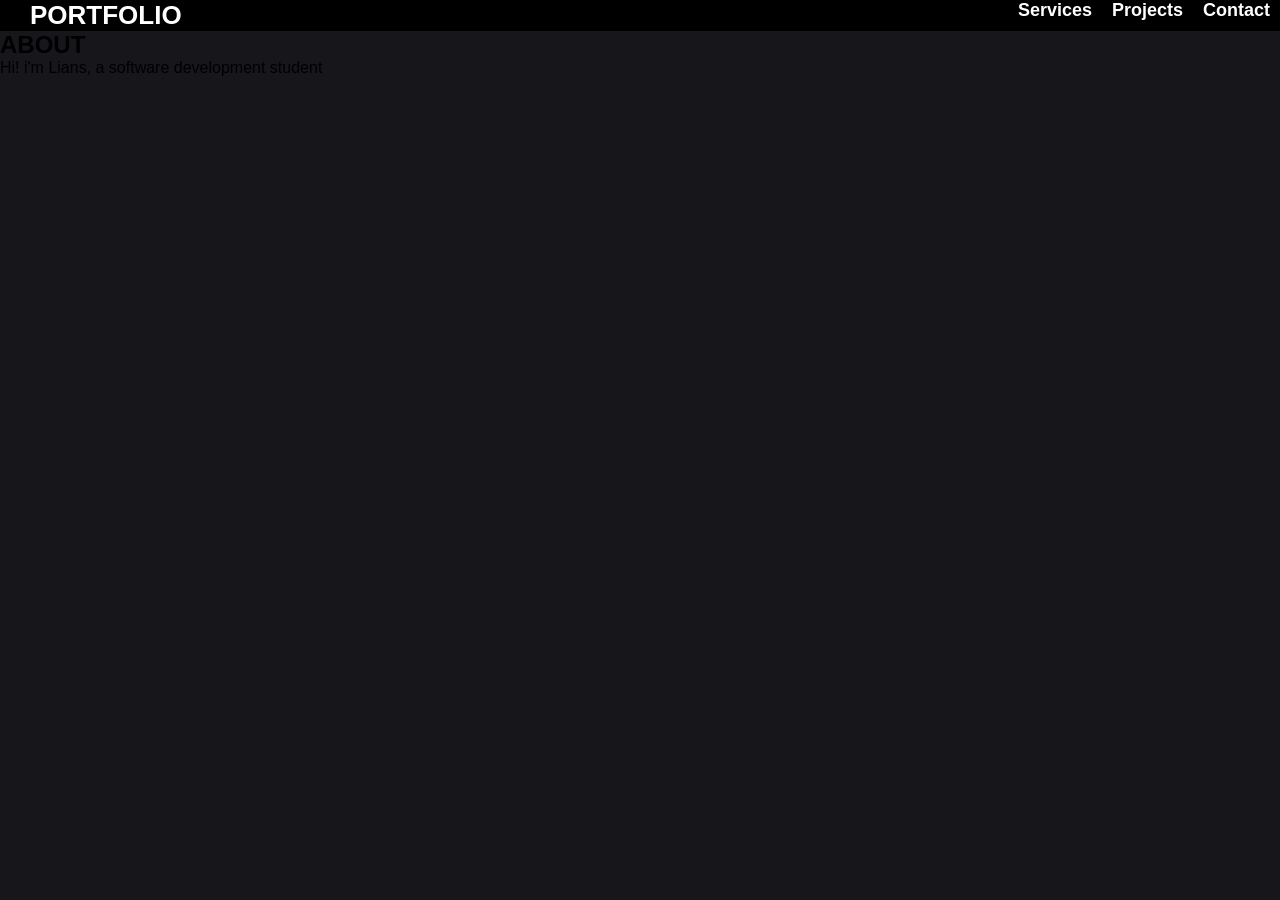
==== index.html @ 79da3775 "cambios" ====
<!DOCTYPE html>
<html lang="en">
<head>
    <meta charset="UTF-8">
    <meta name="viewport" content="width=head, initial-scale=1.0">
    <title>Lians's Portfolio</title>
    <link rel="stylesheet" href="stylesheet.css">
</head>
<body>
    <header>
        <div class = "header-container">
            <div class = "lefside">
              <h1>PORTFOLIO</h1>
            </div>
            <div class ="righside">
                <nav class="clickers">
                   <ul>
                      <li><a class = "services padding-standar bording ">Services</a></li>
                      <li><a class = "proyects padding-standar bording">Projects</a></li>
                      <li><a class = "contact padding-standar bording">Contact</a></li>
                   </ul>
                </nav>
            </div>
        </div>
    </header>
    <main>
    <section class="letter">
        <div class="s       n-letter-container">
            <div class ="container">
                    <h1 class = "introduction"> ABOUT</h1>
                <article>
                    <p>
                        Hi! i'm Lians, a software development student
                    </p>
                </article>
            </div>


    <section class = "projects"></section>
            
        </div>
    </section>
    </main>
    <footer>
        
    </footer>

</body>
</html>
---- stylesheet.css ----
*{
    margin: 0;
    padding: 0;
}

ul {
    list-style-type:none;
    display: flex;
}

body{
    background-color: rgb(23, 23, 27);
    margin: 0;
    font-family: Helvetica,Tahoma, sans-serif; 
    color:white;
}
header{
    padding-bottom:0;
}

.header-container{
    display: flex;
    justify-content: space-between;
    align-content: center;
    background-color: rgb(0, 0, 0);
    color:rgb(255, 255, 255);
}
.clickers{
    display:flex;
    justify-content: center;
    align-self: center;
    font-weight: 600;
    font-size: 18px;
}

.bording{
    background-color: rgba(88, 86, 86, 0);
    border-radius:20px;
    transition: background-color 0.3s ease;

}
.bording:hover{
    background-color: rgb(97, 97, 97);
    
}

.padding-standar{
    padding: 10px;
  }

.section-letter-container{
    background-color: rgb(255, 255, 255);
    text-align: center;
    padding:100px 40px 400px;
    text-align: 30px;
}

.letter{
    color:black;
}
.lefside{
    background-color: rgb(0, 0, 0);
    font-size: small;
    padding-left: 30px;
}

.introduction {
    margin-top: 0;
}

.btn {
  padding: 1rem;
  border: 4px solid #ff0000;
  border-radius: 1rem;
  


}
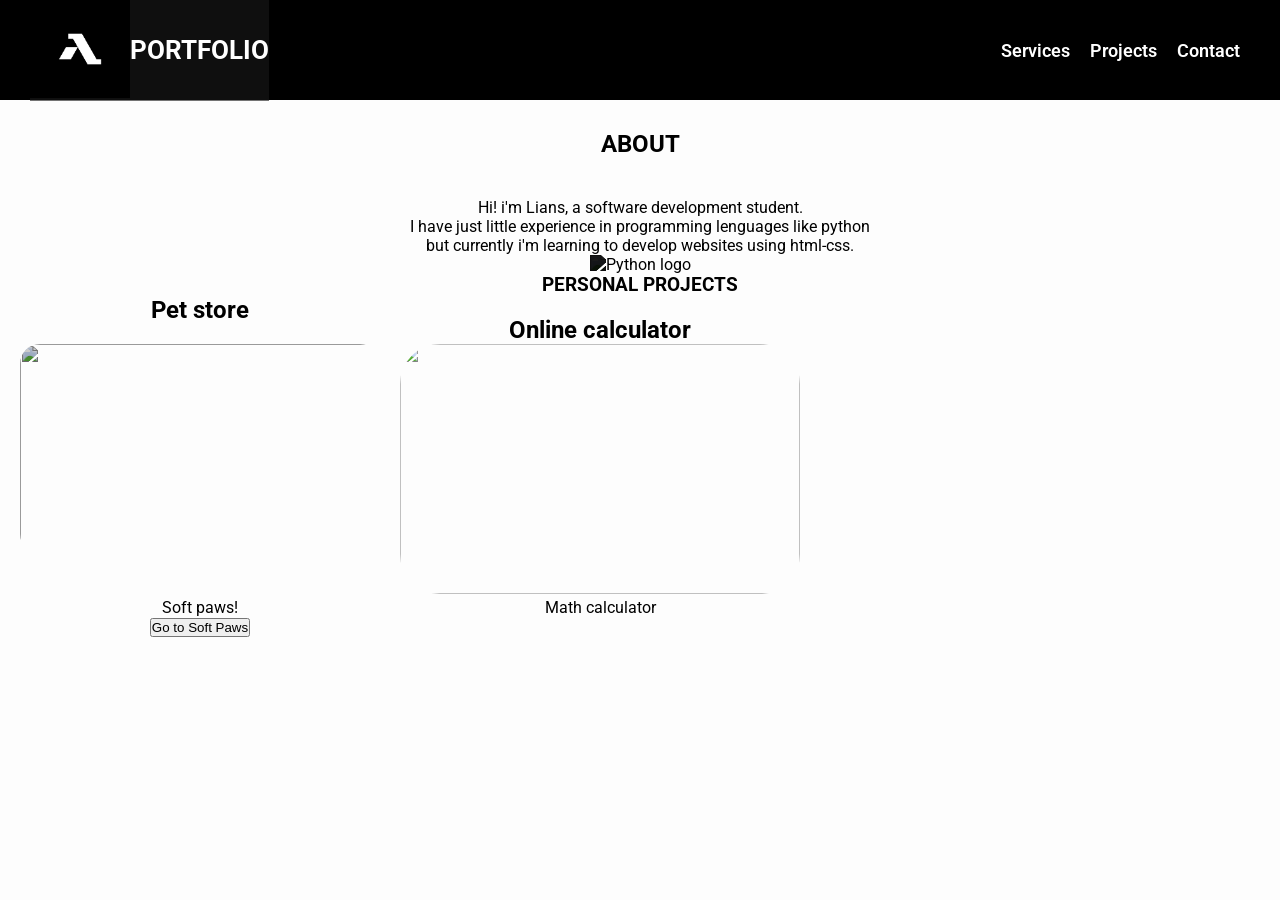
==== commit 338c7498: "cambios" ====
--- a/index.html
+++ b/index.html
@@ -5,14 +5,21 @@
     <meta name="viewport" content="width=head, initial-scale=1.0">
     <title>Lians's Portfolio</title>
     <link rel="stylesheet" href="stylesheet.css">
+    <link rel="preconnect" href="https://fonts.googleapis.com">
+    <link rel="preconnect" href="https://fonts.gstatic.com" crossorigin>
+    <link href="https://fonts.googleapis.com/css2?family=Roboto:ital,wght@0,100..900;1,100..900&display=swap" rel="stylesheet">
 </head>
 <body>
     <header>
         <div class = "header-container">
-            <div class = "lefside">
-              <h1>PORTFOLIO</h1>
+            
+            <div class = "leftside">
+                <a href="/" aria-label="Go home">
+                    <img  class ="imagen" src="logo.png" alt="Website logo">
+                </a>
+              <h1 class="title">PORTFOLIO</h1>
             </div>
-            <div class ="righside">
+            <div class ="rightside">
                 <nav class="clickers">
                    <ul>
                       <li><a class = "services padding-standar bording ">Services</a></li>
@@ -25,14 +32,47 @@
     </header>
     <main>
     <section class="letter">
-        <div class="s       n-letter-container">
+        <div class="sn-letter-container">
             <div class ="container">
                     <h1 class = "introduction"> ABOUT</h1>
                 <article>
-                    <p>
-                        Hi! i'm Lians, a software development student
+                    <p class=" description">
+                        Hi! i'm Lians, a software development student.
+                        <br>
+                        I have just little experience
+                        in programming lenguages like python
+                        <br>
+                        but currently i'm learning to develop websites
+                        using html-css. 
                     </p>
+                    <div class = "logos">
+                        <img class = "color" src="https://img.icons8.com/?size=100&id=13441&format=png&color=000000" alt="Python logo">
+                    
+                    </div>
                 </article>
+    <section class="projects">
+        <h1 class = "pprojects">PERSONAL PROJECTS</h1>
+        <div class="allprojects">
+
+                <article>
+                    <div>
+                        <h2>Pet store</h2>
+                            <img class ="dogimage"src="https://static.vecteezy.com/system/resources/thumbnails/066/054/380/small/a-golden-retriever-dog-is-laying-down-on-a-yellow-background-photo.jpeg" alt="">
+                        <p>Soft paws!</p>
+                        <a  href="pets.html" class= "petssite"> <button>Go to Soft Paws</button></a>
+                    </div>
+                </article>
+                <article>
+                    <div>
+                        <h2>Online calculator</h2>
+                        <img class="mathimage" src="https://images.unsplash.com/photo-1648201188793-418f2b9b4b32?q=80&w=1470&auto=format&fit=crop&ixlib=rb-4.1.0&ixid=M3wxMjA3fDB8MHxwaG90by1wYWdlfHx8fGVufDB8fHx8fA%3D%3D" alt="">
+                        <p>Math calculator</p>
+                    </div>
+                </article>
+        </div>
+        <img src="" alt="">
+
+    </section>
             </div>
 
 
--- a/stylesheet.css
+++ b/stylesheet.css
@@ -1,6 +1,7 @@
 *{
     margin: 0;
     padding: 0;
+    box-sizing: border-box;
 }
 
 ul {
@@ -9,21 +10,21 @@
 }
 
 body{
-    background-color: rgb(23, 23, 27);
+    background-color: rgb(253, 253, 253);
     margin: 0;
-    font-family: Helvetica,Tahoma, sans-serif; 
+    font-family:"roboto";
     color:white;
-}
-header{
-    padding-bottom:0;
-}
+     }
+
 
 .header-container{
     display: flex;
     justify-content: space-between;
-    align-content: center;
     background-color: rgb(0, 0, 0);
+    align-items:center;
+    padding: 10px 30px;
     color:rgb(255, 255, 255);
+    height: 100px;
 }
 .clickers{
     display:flex;
@@ -58,21 +59,81 @@
 .letter{
     color:black;
 }
-.lefside{
-    background-color: rgb(0, 0, 0);
+.leftside{
+    display: flex;
+    align-items: center;
+    background-color: rgba(26,26,26, 0.6);
     font-size: small;
-    padding-left: 30px;
+    padding-left: 0 0 0 0;
+
 }
 
 .introduction {
     margin-top: 0;
+    color:rgb(0, 0, 0);
+    text-align: center;
+    padding: 30px 0 0 0;
 }
 
 .btn {
   padding: 1rem;
   border: 4px solid #ff0000;
   border-radius: 1rem;
-  
+}
+.imagen{
+    width: 100px;
+    height: 98px;
 
+ }
 
+ .description{
+    color:rgb(0, 0, 0);
+    text-align: center;
+    padding:  40px 0 0 0;
+ }
+
+.color{
+    filter:brightness(10%);
+    transition: all 0.25s ease;
+    width: 60px;
+    
 }
+
+.color:hover {
+    filter: None;
+    transform: rotate(180deg);
+}
+.logos{
+    text-align: center;
+}
+.allprojects{
+    text-align: center;
+    display: flex;
+    align-items: center;
+}
+.dogimage{
+    height:250px ;
+    width: 400px;
+    border-radius: 40px;
+    filter:brightness(80%);
+    transition: all 0.25s ease;
+    padding: 20px;
+    
+}
+.dogimage:hover{
+    filter:brightness(100%)
+}
+.mathimage{
+    width: 400px;
+    height: 250px;
+    border-radius: 40px;
+}
+
+.pprojects{
+    text-align: center;
+    align-items: center;
+}
+.projects{
+    align-items: center;
+    text-align: center;
+}
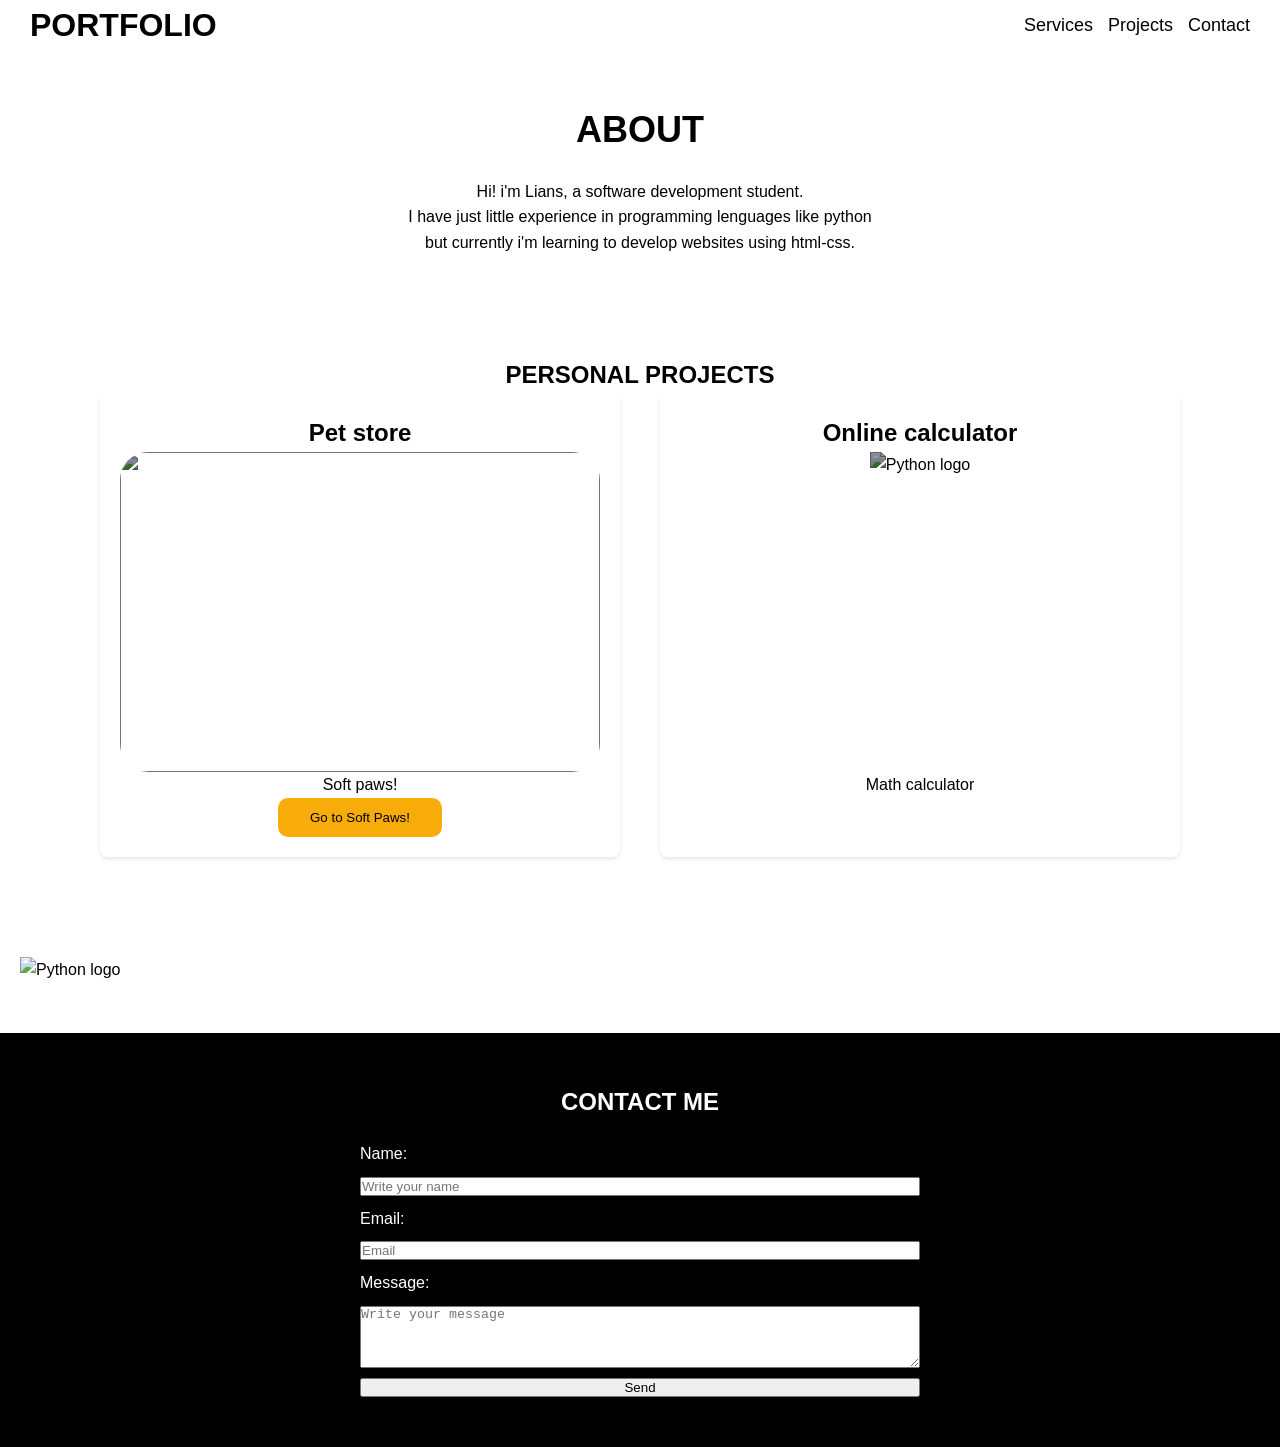
==== commit d2c499bf: "avances" ====
--- a/index.html
+++ b/index.html
@@ -8,81 +8,92 @@
     <link rel="preconnect" href="https://fonts.googleapis.com">
     <link rel="preconnect" href="https://fonts.gstatic.com" crossorigin>
     <link href="https://fonts.googleapis.com/css2?family=Roboto:ital,wght@0,100..900;1,100..900&display=swap" rel="stylesheet">
+
 </head>
 <body>
-    <header>
+  <header>
         <div class = "header-container">
-            
             <div class = "leftside">
-                <a href="/" aria-label="Go home">
-                    <img  class ="imagen" src="logo.png" alt="Website logo">
-                </a>
-              <h1 class="title">PORTFOLIO</h1>
+                <h1 class="title">PORTFOLIO</h1>
             </div>
             <div class ="rightside">
                 <nav class="clickers">
                    <ul>
-                      <li><a class = "services padding-standar bording ">Services</a></li>
-                      <li><a class = "proyects padding-standar bording">Projects</a></li>
-                      <li><a class = "contact padding-standar bording">Contact</a></li>
+                      <li><a class = "nav_link" href="#services">Services</a></li>
+                      <li><a class = "nav_link" href="#projects">Projects</a></li>
+                      <li><a class = "nav_link" href="#contact">Contact</a></li>
                    </ul>
                 </nav>
             </div>
         </div>
     </header>
-    <main>
-    <section class="letter">
-        <div class="sn-letter-container">
-            <div class ="container">
-                    <h1 class = "introduction"> ABOUT</h1>
-                <article>
-                    <p class=" description">
-                        Hi! i'm Lians, a software development student.
-                        <br>
-                        I have just little experience
-                        in programming lenguages like python
-                        <br>
-                        but currently i'm learning to develop websites
-                        using html-css. 
-                    </p>
-                    <div class = "logos">
-                        <img class = "color" src="https://img.icons8.com/?size=100&id=13441&format=png&color=000000" alt="Python logo">
-                    
-                    </div>
-                </article>
-    <section class="projects">
-        <h1 class = "pprojects">PERSONAL PROJECTS</h1>
-        <div class="allprojects">
-
-                <article>
-                    <div>
-                        <h2>Pet store</h2>
-                            <img class ="dogimage"src="https://static.vecteezy.com/system/resources/thumbnails/066/054/380/small/a-golden-retriever-dog-is-laying-down-on-a-yellow-background-photo.jpeg" alt="">
-                        <p>Soft paws!</p>
-                        <a  href="pets.html" class= "petssite"> <button>Go to Soft Paws</button></a>
-                    </div>
-                </article>
-                <article>
-                    <div>
-                        <h2>Online calculator</h2>
-                        <img class="mathimage" src="https://images.unsplash.com/photo-1648201188793-418f2b9b4b32?q=80&w=1470&auto=format&fit=crop&ixlib=rb-4.1.0&ixid=M3wxMjA3fDB8MHxwaG90by1wYWdlfHx8fGVufDB8fHx8fA%3D%3D" alt="">
-                        <p>Math calculator</p>
-                    </div>
-                </article>
-        </div>
-        <img src="" alt="">
-
-    </section>
-            </div>
 
 
-    <section class = "projects"></section>
-            
+    <main>
+    <section id="services" class="About_section">
+        <div class="About-container">
+            <h2 class = "titles"> ABOUT</h2>
+            <p class=" description">
+                Hi! i'm Lians, a software development student.
+                <br>
+                I have just little experience
+                in programming lenguages like python
+                <br>
+                but currently i'm learning to develop websites
+                using html-css. 
+            </p>
+        </div>        
+    </section>
+
+    <section id="projects" class="projects-section">
+        <div class="project-grid">
+            <h2 class = "projects-title">PERSONAL PROJECTS</h2>
+            <div class="projects-container">
+            <article class = "project-card">
+                <h2>Pet store</h2>
+                <div class="img-container">
+                    <img class ="cardimagen"src="https://static.vecteezy.com/system/resources/thumbnails/066/054/380/small/a-golden-retriever-dog-is-laying-down-on-a-yellow-background-photo.jpeg" alt="">
+                </div>
+                <p>Soft paws!</p>
+                <a  href="pets.html" class= "petssite" target="_blank" rel="noopener noreferrer"> <button class ="pbutton">Go to Soft Paws!</button></a>
+            </article>
+
+            <article class="project-card"> 
+                    <h2>Online calculator</h2>
+                    <div class="img-container">
+                        <img class= "cardimagen"src="https://images.unsplash.com/photo-1648201188793-418f2b9b4b32?q=80&w=1470&auto=format&fit=crop&ixlib=rb-4.1.0&ixid=M3wxMjA3fDB8MHxwaG90by1wYWdlfHx8fGVufDB8fHx8fA%3D%3D" alt="Python logo">
+                    </div>
+                    <p>Math calculator</p>
+            </article>
+            </div>
         </div>
     </section>
+
+    <section id="services" class="services-section">
+        <div class = "">
+            <img class = "color" src="https://img.icons8.com/?size=100&id=13441&format=png&color=000000" alt="Python logo">
+        </div>
+    </section>
+
     </main>
-    <footer>
-        
+     <footer>
+        <section class ="Contact" id="contact">
+            <div class = "forms">
+                <h1 class = "contact">CONTACT ME</h1>
+                <form action="submit_form.php" method="post">
+                    <label for="name">Name:</label>
+                    <input type="text" id="name" name="name" required placeholder="Write your name"">
+
+                    <label for="email">Email:</label>   
+                    <input type="email" id="email" name="email" required placeholder="Email">
+
+                    <label for="message">Message:</label>
+                    <textarea id="message" name="message" rows="4" required placeholder="Write your message"></textarea>
+
+                    <button type="submit">Send</button>
+                </form>
+            </div>
+        </section>
     </footer>
 
 </body>
--- a/stylesheet.css
+++ b/stylesheet.css
@@ -4,136 +4,123 @@
     box-sizing: border-box;
 }
 
-ul {
-    list-style-type:none;
-    display: flex;
+body{
+    font-family: 'Reboto', sans-serif;
+    line-height: 1.6;
 }
 
-body{
-    background-color: rgb(253, 253, 253);
-    margin: 0;
-    font-family:"roboto";
-    color:white;
-     }
+.header-container {
+    background-color: rgb(255, 255, 255);
+    display: flex;
+    justify-content: space-between;
+    align-items: center;
+    height: 100%;
+    padding: 0 30px 0 30px;
+}
+
+ul {
+    list-style: none;
+    display: flex;
+    gap: 15px;
+}
+
+.nav_link {
+    color: rgb(0, 0, 0);
+    text-decoration: none;
+    font-size: 18px;
+    transition: color 0.3s ease;
+}
+.nav_link:hover {
+    color: rgb(255, 187, 0);
+   box-shadow: 0 2px 0px    rgba(255, 166, 0, 0.4);
+}
+
+section {
+    padding: 50px 20px;; 
+    background-color: rgb(255, 255, 255);
+}
+
+.description {
+    max-width: 800px;
+    margin: 0 auto;
+    text-align: center;
+}
+.titles {
+    text-align: center;
+    margin-bottom: 20px;
+    font-size: 36px;
+    color: rgb(0, 0, 0);
+}
+article {
+    background-color: rgb(255, 255, 255);
+    padding: 20px;
+    border-radius: 8px;
+    box-shadow: 0 2px 4px rgba(0, 0, 0, 0.1);
+    text-align: center;
+}
+.projects-title{
+    text-align: center;
+}
 
 
-.header-container{
+
+
+.projects-container{
     display: flex;
-    justify-content: space-between;
-    background-color: rgb(0, 0, 0);
-    align-items:center;
-    padding: 10px 30px;
-    color:rgb(255, 255, 255);
-    height: 100px;
-}
-.clickers{
-    display:flex;
+    gap: 40px;
     justify-content: center;
-    align-self: center;
-    font-weight: 600;
-    font-size: 18px;
 }
 
-.bording{
-    background-color: rgba(88, 86, 86, 0);
-    border-radius:20px;
-    transition: background-color 0.3s ease;
-
-}
-.bording:hover{
-    background-color: rgb(97, 97, 97);
-    
+.img-container {
+    width: 30rem;
+    height: 20rem;
+    overflow: hidden;
+    border-radius: 28px;
 }
 
-.padding-standar{
-    padding: 10px;
-  }
-
-.section-letter-container{
-    background-color: rgb(255, 255, 255);
-    text-align: center;
-    padding:100px 40px 400px;
-    text-align: 30px;
+.img-container img {
+    width: 100%;
+    height: 100%;
+    object-fit: cover;
 }
 
-.letter{
-    color:black;
+.cardimagen{
+    filter: brightness(60%);
+    transform: scale(100%);
+    transition: 0.4s ease;
 }
-.leftside{
+.cardimagen:hover {
+    filter: None;
+    transform:scale(120%);
+    cursor: zoom-in;
+}
+.forms {
     display: flex;
+    flex-direction: column;
     align-items: center;
-    background-color: rgba(26,26,26, 0.6);
-    font-size: small;
-    padding-left: 0 0 0 0;
+    gap: 20px;
+    color: white;
+}
+form {
+    display: flex;
+    flex-direction: column;
+    gap: 10px;
+    width: 35rem;
 
 }
 
-.introduction {
-    margin-top: 0;
-    color:rgb(0, 0, 0);
-    text-align: center;
-    padding: 30px 0 0 0;
+#contact{
+    background-color: #000000;
 }
-
-.btn {
-  padding: 1rem;
-  border: 4px solid #ff0000;
-  border-radius: 1rem;
+.pbutton{
+    background-color: rgb(248, 172, 9);
+    color: rgb(0, 0, 0);
+    border-radius: 10px;
+    padding: 10px 30px;
+    border-color: transparent;
+    cursor: pointer;
 }
-.imagen{
-    width: 100px;
-    height: 98px;
-
- }
-
- .description{
-    color:rgb(0, 0, 0);
-    text-align: center;
-    padding:  40px 0 0 0;
- }
-
-.color{
-    filter:brightness(10%);
-    transition: all 0.25s ease;
-    width: 60px;
-    
-}
-
-.color:hover {
-    filter: None;
-    transform: rotate(180deg);
-}
-.logos{
-    text-align: center;
-}
-.allprojects{
-    text-align: center;
-    display: flex;
-    align-items: center;
-}
-.dogimage{
-    height:250px ;
-    width: 400px;
-    border-radius: 40px;
-    filter:brightness(80%);
-    transition: all 0.25s ease;
-    padding: 20px;
-    
-}
-.dogimage:hover{
-    filter:brightness(100%)
-}
-.mathimage{
-    width: 400px;
-    height: 250px;
-    border-radius: 40px;
-}
-
-.pprojects{
-    text-align: center;
-    align-items: center;
-}
-.projects{
-    align-items: center;
-    text-align: center;
+.pbutton:hover { 
+    box-shadow: 0 2px 0 0 rgb(53, 53, 53);
+    background-color:rgb(247, 184, 48);
 }
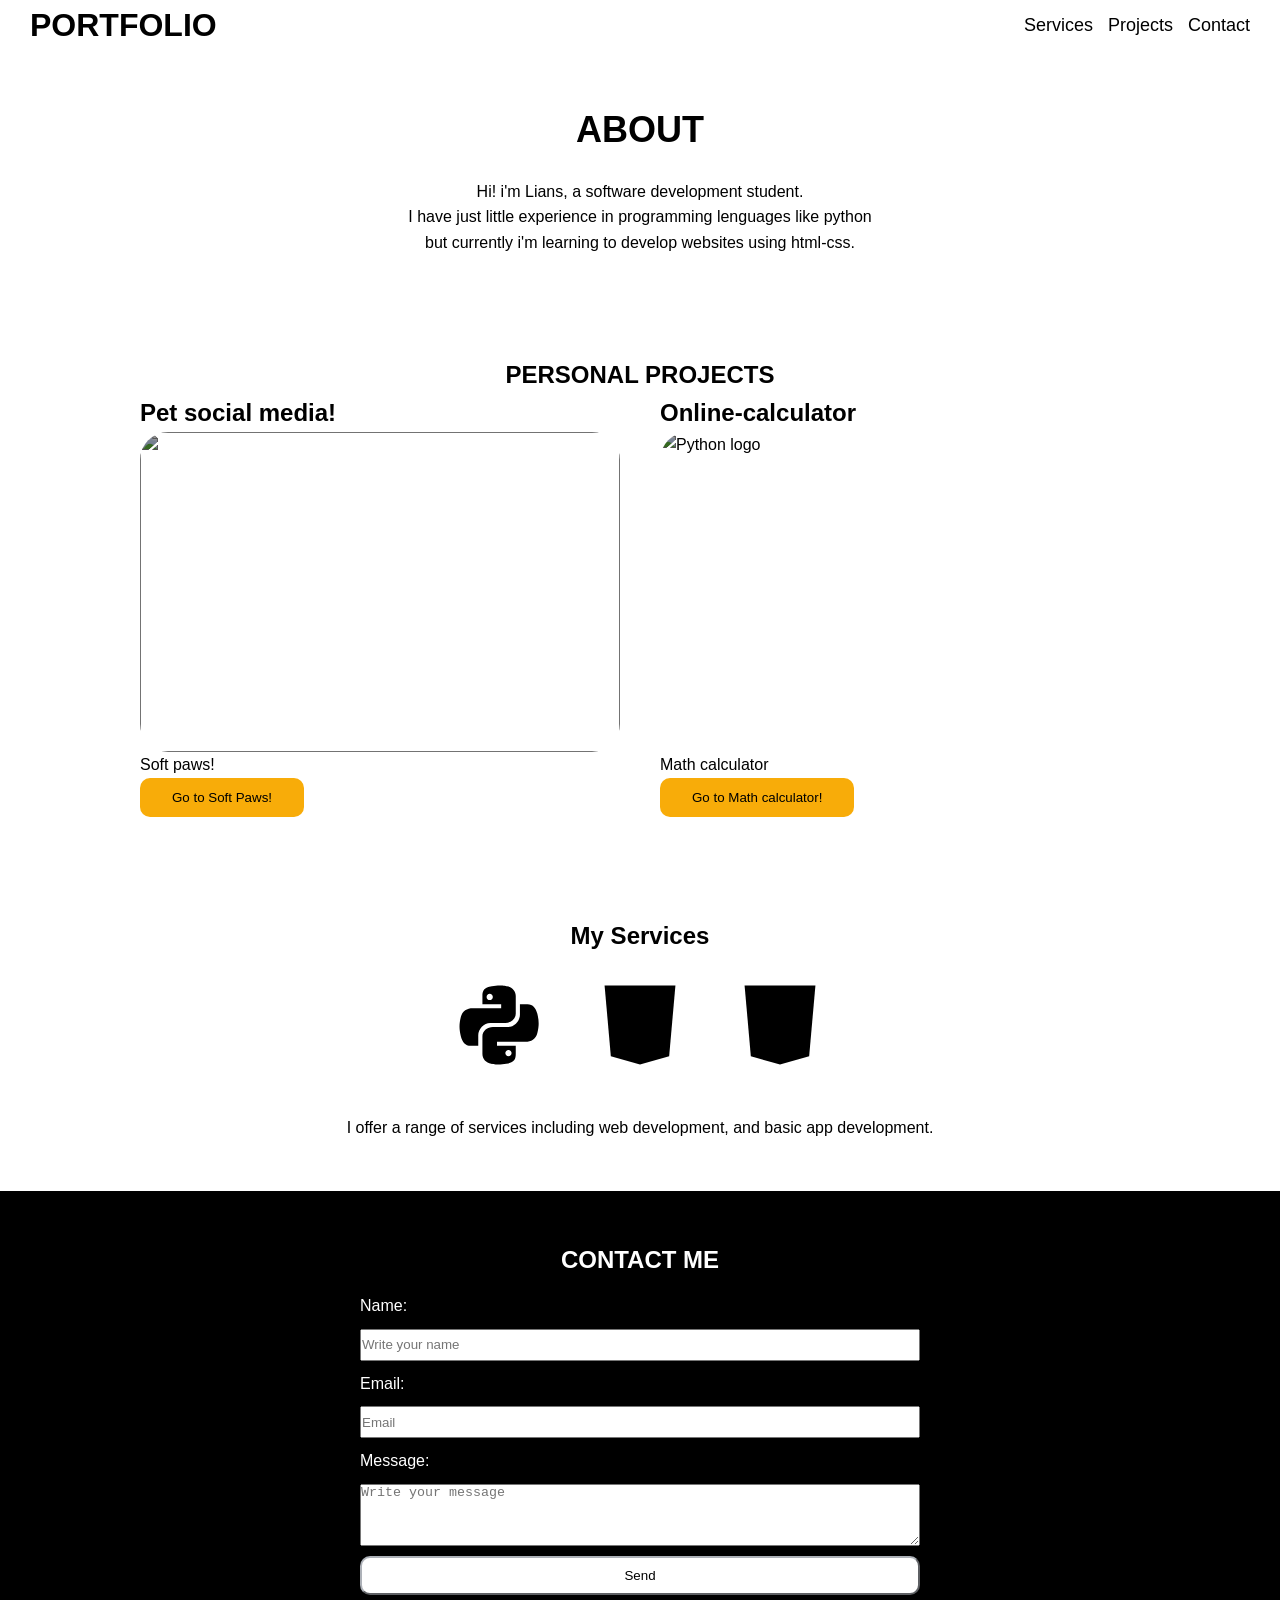
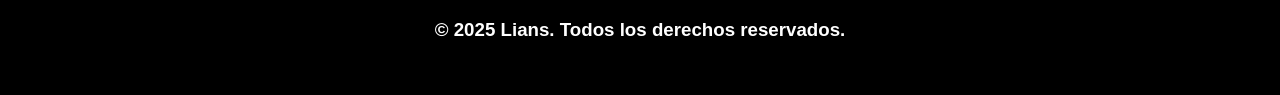
==== commit 171a88d3: "Avances en la segunda página" ====
--- a/index.html
+++ b/index.html
@@ -3,35 +3,30 @@
 <head>
     <meta charset="UTF-8">
     <meta name="viewport" content="width=head, initial-scale=1.0">
+    <meta name="description" content="Lians's Portfolio">
     <title>Lians's Portfolio</title>
-    <link rel="stylesheet" href="stylesheet.css">
+    <link rel="stylesheet" href="/src/stylesheet/stylesheet-portfolio.css">
     <link rel="preconnect" href="https://fonts.googleapis.com">
     <link rel="preconnect" href="https://fonts.gstatic.com" crossorigin>
     <link href="https://fonts.googleapis.com/css2?family=Roboto:ital,wght@0,100..900;1,100..900&display=swap" rel="stylesheet">
+    
 
 </head>
 <body>
-  <header>
-        <div class = "header-container">
-            <div class = "leftside">
-                <h1 class="title">PORTFOLIO</h1>
-            </div>
-            <div class ="rightside">
-                <nav class="clickers">
-                   <ul>
-                      <li><a class = "nav_link" href="#services">Services</a></li>
-                      <li><a class = "nav_link" href="#projects">Projects</a></li>
-                      <li><a class = "nav_link" href="#contact">Contact</a></li>
-                   </ul>
-                </nav>
-            </div>
-        </div>
+    <header class = "header-container">
+        <h1 class="title">PORTFOLIO</h1>
+        <nav class="clickers">
+        <ul>
+            <li><a class = "nav_link" href="#services">Services</a></li>
+            <li><a class = "nav_link" href="#projects">Projects</a></li>
+            <li><a class = "nav_link" href="#contact">Contact</a></li>
+        </ul>
+        </nav>
     </header>
 
-
     <main>
-    <section id="services" class="About_section">
-        <div class="About-container">
+    <section  class="About_section">
+        <article class="About-container">
             <h2 class = "titles"> ABOUT</h2>
             <p class=" description">
                 Hi! i'm Lians, a software development student.
@@ -42,57 +37,67 @@
                 but currently i'm learning to develop websites
                 using html-css. 
             </p>
-        </div>        
+        </article>        
     </section>
 
     <section id="projects" class="projects-section">
-        <div class="project-grid">
+        <article class="project-grid">
             <h2 class = "projects-title">PERSONAL PROJECTS</h2>
             <div class="projects-container">
-            <article class = "project-card">
-                <h2>Pet store</h2>
-                <div class="img-container">
-                    <img class ="cardimagen"src="https://static.vecteezy.com/system/resources/thumbnails/066/054/380/small/a-golden-retriever-dog-is-laying-down-on-a-yellow-background-photo.jpeg" alt="">
-                </div>
-                <p>Soft paws!</p>
-                <a  href="pets.html" class= "petssite" target="_blank" rel="noopener noreferrer"> <button class ="pbutton">Go to Soft Paws!</button></a>
-            </article>
+                <article class = "project-card">
+                    <h2>Pet social media!</h2>
+                    <figure class="img-container">
+                        <img class ="cardimagen"src="https://static.vecteezy.com/system/resources/thumbnails/066/054/380/small/a-golden-retriever-dog-is-laying-down-on-a-yellow-background-photo.jpeg" alt="">
+                    </figure>
+                    <p>Soft paws!</p>
+                    <a  href="pets.html" class= "petssite" target="_blank" rel="noopener noreferrer"> <button class ="style-button">Go to Soft Paws!</button></a>
+                </article>
 
-            <article class="project-card"> 
-                    <h2>Online calculator</h2>
-                    <div class="img-container">
-                        <img class= "cardimagen"src="https://images.unsplash.com/photo-1648201188793-418f2b9b4b32?q=80&w=1470&auto=format&fit=crop&ixlib=rb-4.1.0&ixid=M3wxMjA3fDB8MHxwaG90by1wYWdlfHx8fGVufDB8fHx8fA%3D%3D" alt="Python logo">
-                    </div>
-                    <p>Math calculator</p>
-            </article>
+                <article class="project-card"> 
+                        <h2>Online-calculator</h2>
+                        <figure class="img-container">
+                            <img class= "cardimagen"src="https://images.unsplash.com/photo-1648201188793-418f2b9b4b32?q=80&w=1470&auto=format&fit=crop&ixlib=rb-4.1.0&ixid=M3wxMjA3fDB8MHxwaG90by1wYWdlfHx8fGVufDB8fHx8fA%3D%3D" alt="Python logo">
+                        </figure>
+                        <p>Math calculator</p>
+                        <a  href=""class= "petssite" target="_blank" rel="noopener noreferrer"> <button class ="style-button">Go to Math calculator!</button></a>
+                </article>  
             </div>
-        </div>
+        </article>
     </section>
 
     <section id="services" class="services-section">
-        <div class = "">
-            <img class = "color" src="https://img.icons8.com/?size=100&id=13441&format=png&color=000000" alt="Python logo">
+        <div class = "services-container">
+            <h2 class="services-title">My Services</h2>
+            <figure class ="icons-container">
+                <img class = "services-icon" src="/public/icons/python-icon.svg" alt="Python logo">
+                <img class = "services-icon" src="/public/icons/html-icon.svg" alt="JavaScript logo">
+                <img class = "services-icon" src="/public/icons/css-icon.svg" alt="CSS logo">
+            </figure>
+            <p class="services-description">
+                I offer a range of services including web development, and basic app development. 
+            </p>
         </div>
     </section>
 
     </main>
      <footer>
         <section class ="Contact" id="contact">
-            <div class = "forms">
-                <h1 class = "contact">CONTACT ME</h1>
+            <article class = "forms">
+                <h2 class = "contact">CONTACT ME</h2>
                 <form action="submit_form.php" method="post">
                     <label for="name">Name:</label>
-                    <input type="text" id="name" name="name" required placeholder="Write your name"">
+                    <input class="contact" id="name" name="First" required placeholder="Write your name">
 
                     <label for="email">Email:</label>   
-                    <input type="email" id="email" name="email" required placeholder="Email">
+                    <input class = "contact"type="email" id="email" name="email" required placeholder="Email">
 
                     <label for="message">Message:</label>
                     <textarea id="message" name="message" rows="4" required placeholder="Write your message"></textarea>
 
-                    <button type="submit">Send</button>
+                    <button  class="style-button sub1 sub2"  type="submit">Send</button>
                 </form>
-            </div>
+                <h3 class="copyright">© 2025 Lians. Todos los derechos reservados.</h3>
+            </article>
         </section>
     </footer>
 
--- a/src/stylesheet/stylesheet-portfolio.css
+++ b/src/stylesheet/stylesheet-portfolio.css
@@ -0,0 +1,205 @@
+*{
+    margin: 0;
+    padding: 0;
+    box-sizing: border-box;
+}
+
+body{
+    font-family: 'Reboto', sans-serif;
+    line-height: 1.6;
+}
+html {
+    scroll-behavior: smooth;
+}
+
+.header-container {
+    background-color: rgb(255, 255, 255);
+    display: flex;
+    justify-content: space-between;
+    align-items: center;
+    height: 100%;
+    padding: 0 30px 0 30px;
+}
+
+ul {
+    list-style: none;
+    display: flex;
+    gap: 15px;
+}
+
+.nav_link {
+    color: rgb(0, 0, 0);
+    text-decoration: none;
+    font-size: 18px;
+    transition: color 0.3s ease;
+}
+.nav_link:hover {
+    color: rgb(255, 187, 0);
+   box-shadow: 0 2px 0px    rgba(255, 166, 0, 0.4);
+}
+
+section {
+    padding: 50px 20px;; 
+    background-color: rgb(255, 255, 255);
+}
+
+.description {
+    max-width: 800px;
+    margin: 0 auto;
+    text-align: center;
+}
+.titles {
+    text-align: center;
+    margin-bottom: 20px;
+    font-size: 36px;
+    color: rgb(0, 0, 0);
+}
+
+.projects-title{
+    text-align: center;
+}
+
+
+/* Project section */
+
+.projects-container{
+    display: flex;
+    gap: 40px;
+    justify-content: center;
+}
+
+.img-container {
+    width: 30rem;
+    height: 20rem;
+    overflow: hidden;
+    border-radius: 28px;
+}
+
+.img-container img {
+    width: 100%;
+    height: 100%;
+    object-fit: cover;
+}
+
+.cardimagen{
+    filter: brightness(60%);
+    transform: scale(100%);
+    transition: 0.4s ease;
+}
+.cardimagen:hover {
+    filter: None;
+    transform:scale(120%);
+
+}
+
+/* Services section */
+.services-container{
+    display: flex;
+    flex-direction: column;
+    align-items: center;
+    gap: 20px;
+}
+.icons-container{
+    display: flex;
+    gap: 40px;
+    justify-content: center;
+    margin-bottom: 20px;
+}
+.services-icon{
+    width: 100px;
+    height: 100px;
+    filter: brightness(0%);
+    transition: 0.5s ease-in-out;
+}
+.services-icon:hover {
+    filter: None;
+    transform:scale(120%);
+    rotate: 360deg;
+
+}
+
+/* Contact section */
+.forms {
+    display: flex;
+    flex-direction: column;
+    align-items: center;
+    gap: 20px;
+    color: white;
+}
+.forms form {
+    display: flex;
+    flex-direction: column;
+    gap: 10px;
+    width: 35rem;
+}
+.contact{
+    height: 2rem;
+}
+#contact{
+    background-color: #000000;
+}
+.style-button {
+    background-color: rgb(248, 172, 9);
+    color: rgb(0, 0, 0);
+    border-radius: 10px;
+    padding: 10px 30px;
+    border-color: transparent;
+    cursor: pointer;
+    transition: all 0.3s ease;
+}
+.style-button:hover {
+    box-shadow: 0 2px 0 0 rgb(53, 53, 53);
+    background-color:rgb(247, 184, 48);
+}
+
+.style-button:active {
+    box-shadow: 0 2px 0 0 rgb(53, 53, 53);
+    background-color:rgb(247, 184, 48);
+    transform: translateY(2px);
+    scale: 95%;
+}
+
+.sub1{
+    position: relative;
+    display: inline-block;
+    overflow: hidden;
+    z-index: 1;
+    user-select: none;
+}
+.sub2{
+    background:linear-gradient(#fff, #fff);
+    border-color: #adb1b8;
+}
+
+.sub1:hover {
+    transform: scale(1.05);
+    color: #000;
+}
+.sub1::before{
+    content: "";
+    position: absolute;
+    top: 0;
+    right: -100%;
+    width: 100%;
+    height: 100%;
+    background: linear-gradient(to right, #ffc400, #e8ff00);
+    transition: all 0.5s ease-in-out;
+    z-index: -1;
+    border-radius: 10px;
+}
+
+.sub1:disabled{
+    pointer-events: none;
+    opacity: 0.65;
+    color: #939393;
+    box-shadow: None;
+    background-color: #505050;
+
+}
+.sub1:hover::before {
+    right: 0;
+}
+
+.copyright{
+    color: white;
+}
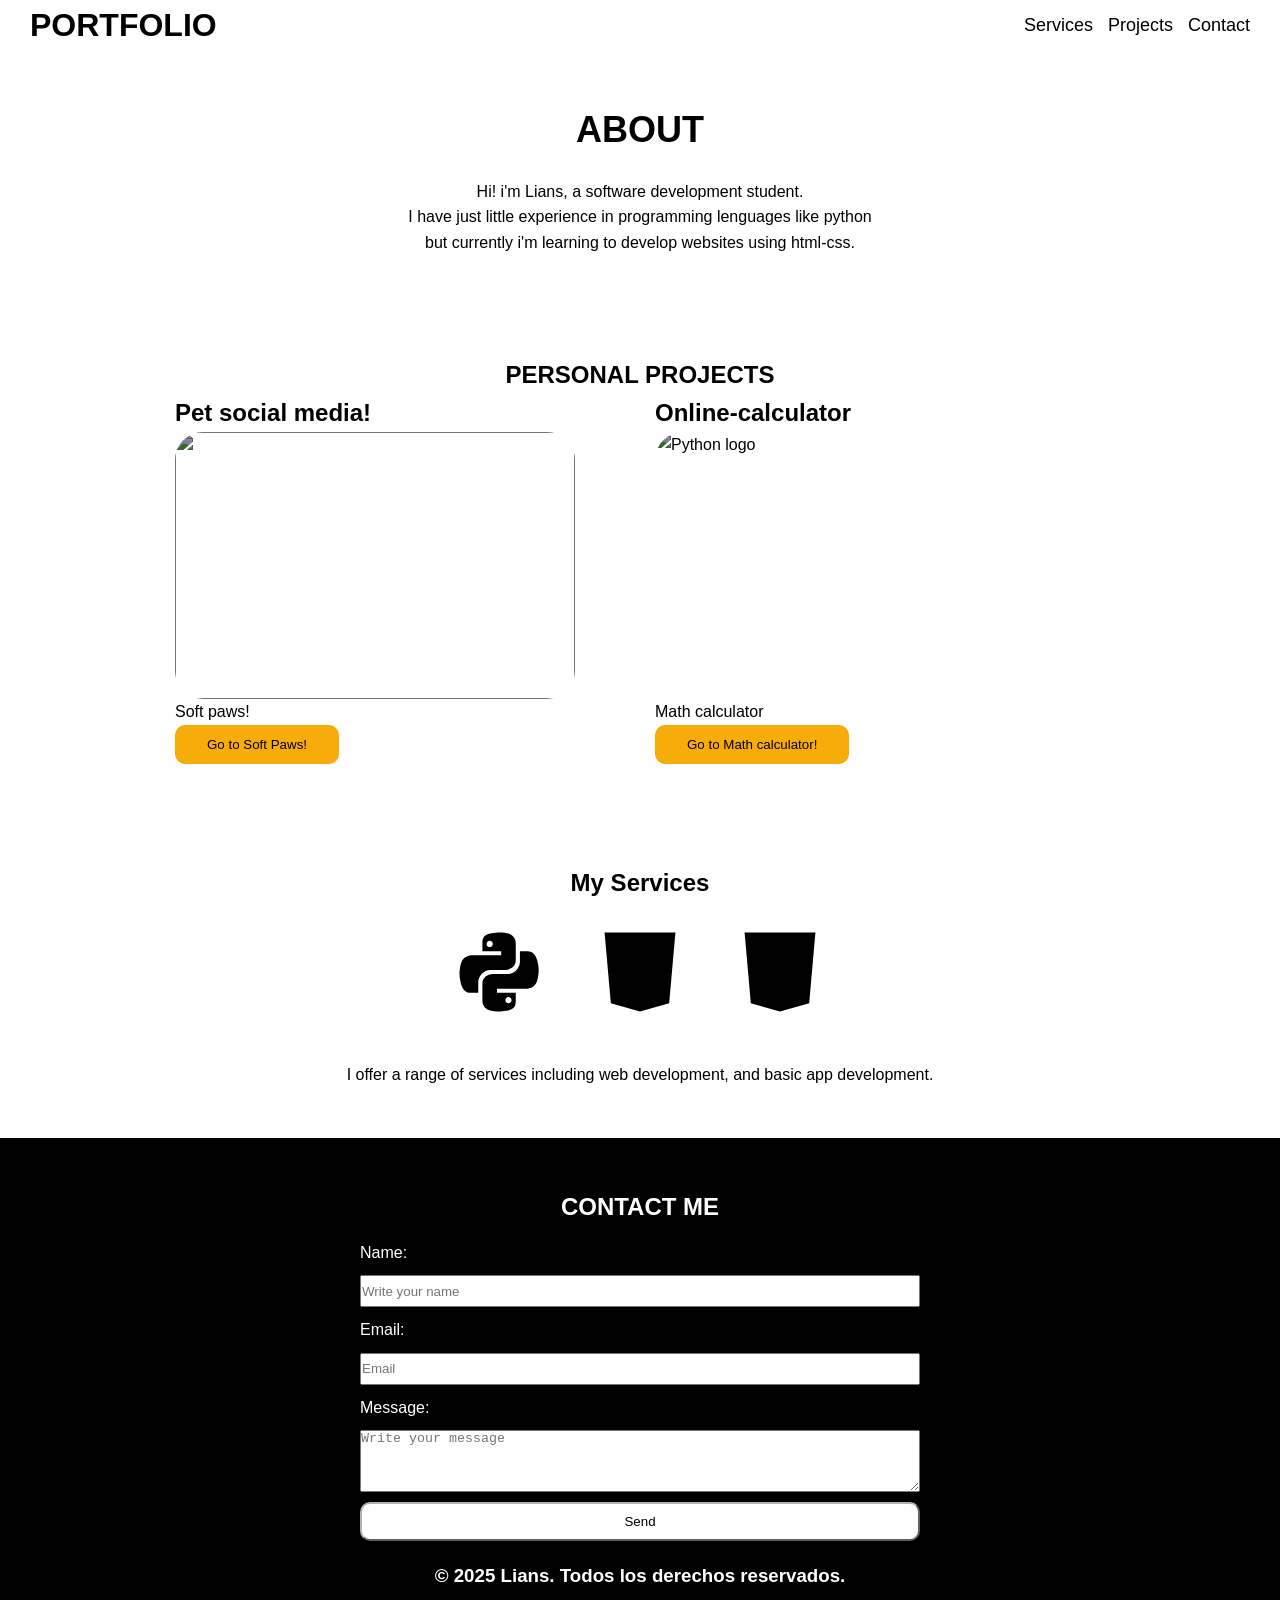
==== commit 484d459d: "Portafolio responsive y configuraciones de pet" ====
--- a/index.html
+++ b/index.html
@@ -9,18 +9,22 @@
     <link rel="preconnect" href="https://fonts.googleapis.com">
     <link rel="preconnect" href="https://fonts.gstatic.com" crossorigin>
     <link href="https://fonts.googleapis.com/css2?family=Roboto:ital,wght@0,100..900;1,100..900&display=swap" rel="stylesheet">
-    
-
+    <link rel="stylesheet" href="src/stylesheet/stylesheet-portfolio.css">
+    <meta name="viewport" content="width=device-width, initial-scale=1.0">
+    <link rel="stylesheet" href="src/stylesheet/responsive-index.css">
 </head>
 <body>
     <header class = "header-container">
         <h1 class="title">PORTFOLIO</h1>
         <nav class="clickers">
-        <ul>
-            <li><a class = "nav_link" href="#services">Services</a></li>
-            <li><a class = "nav_link" href="#projects">Projects</a></li>
-            <li><a class = "nav_link" href="#contact">Contact</a></li>
-        </ul>
+        <div class="clickers-container">
+            <ul>
+                <li><a class = "nav_link" href="#services">Services</a></li>
+                <li><a class = "nav_link" href="#projects">Projects</a></li>
+                <li><a class = "nav_link" href="#contact">Contact</a></li>
+            
+            </ul>
+        </div>
         </nav>
     </header>
 
@@ -80,7 +84,7 @@
     </section>
 
     </main>
-     <footer>
+<footer>
         <section class ="Contact" id="contact">
             <article class = "forms">
                 <h2 class = "contact">CONTACT ME</h2>
--- a/src/stylesheet/stylesheet-portfolio.css
+++ b/src/stylesheet/stylesheet-portfolio.css
@@ -35,7 +35,7 @@
 }
 .nav_link:hover {
     color: rgb(255, 187, 0);
-   box-shadow: 0 2px 0px    rgba(255, 166, 0, 0.4);
+box-shadow: 0 2px 0px    rgba(255, 166, 0, 0.4);
 }
 
 section {
@@ -63,16 +63,20 @@
 /* Project section */
 
 .projects-container{
-    display: flex;
-    gap: 40px;
-    justify-content: center;
+   display: grid;
+   grid-template-columns: repeat(auto-fit, 450px);
+   gap: 30px;
+   justify-content: center;
 }
 
 .img-container {
-    width: 30rem;
-    height: 20rem;
+    width: 100%;
+    max-width: 25rem;
+    height: auto;
     overflow: hidden;
     border-radius: 28px;
+    aspect-ratio: 3/2;
+    gap: 20px;
 }
 
 .img-container img {
@@ -117,7 +121,6 @@
     rotate: 360deg;
 
 }
-
 /* Contact section */
 .forms {
     display: flex;
@@ -130,7 +133,8 @@
     display: flex;
     flex-direction: column;
     gap: 10px;
-    width: 35rem;
+    width: 100%;
+    max-width: 35rem;
 }
 .contact{
     height: 2rem;
--- a/src/stylesheet/stylesheet-portfolio.css
+++ b/src/stylesheet/stylesheet-portfolio.css
@@ -35,7 +35,7 @@
 }
 .nav_link:hover {
     color: rgb(255, 187, 0);
-   box-shadow: 0 2px 0px    rgba(255, 166, 0, 0.4);
+box-shadow: 0 2px 0px    rgba(255, 166, 0, 0.4);
 }
 
 section {
@@ -63,16 +63,20 @@
 /* Project section */
 
 .projects-container{
-    display: flex;
-    gap: 40px;
-    justify-content: center;
+   display: grid;
+   grid-template-columns: repeat(auto-fit, 450px);
+   gap: 30px;
+   justify-content: center;
 }
 
 .img-container {
-    width: 30rem;
-    height: 20rem;
+    width: 100%;
+    max-width: 25rem;
+    height: auto;
     overflow: hidden;
     border-radius: 28px;
+    aspect-ratio: 3/2;
+    gap: 20px;
 }
 
 .img-container img {
@@ -117,7 +121,6 @@
     rotate: 360deg;
 
 }
-
 /* Contact section */
 .forms {
     display: flex;
@@ -130,7 +133,8 @@
     display: flex;
     flex-direction: column;
     gap: 10px;
-    width: 35rem;
+    width: 100%;
+    max-width: 35rem;
 }
 .contact{
     height: 2rem;
--- a/src/stylesheet/responsive-index.css
+++ b/src/stylesheet/responsive-index.css
@@ -0,0 +1,10 @@
+@media (max-width: 520px) {
+    .header-container{
+        flex-direction: column;
+         }
+    .projects-container{
+        grid-template-columns: repeat(auto-fit, 350px);
+    }
+   } 
+
+ 
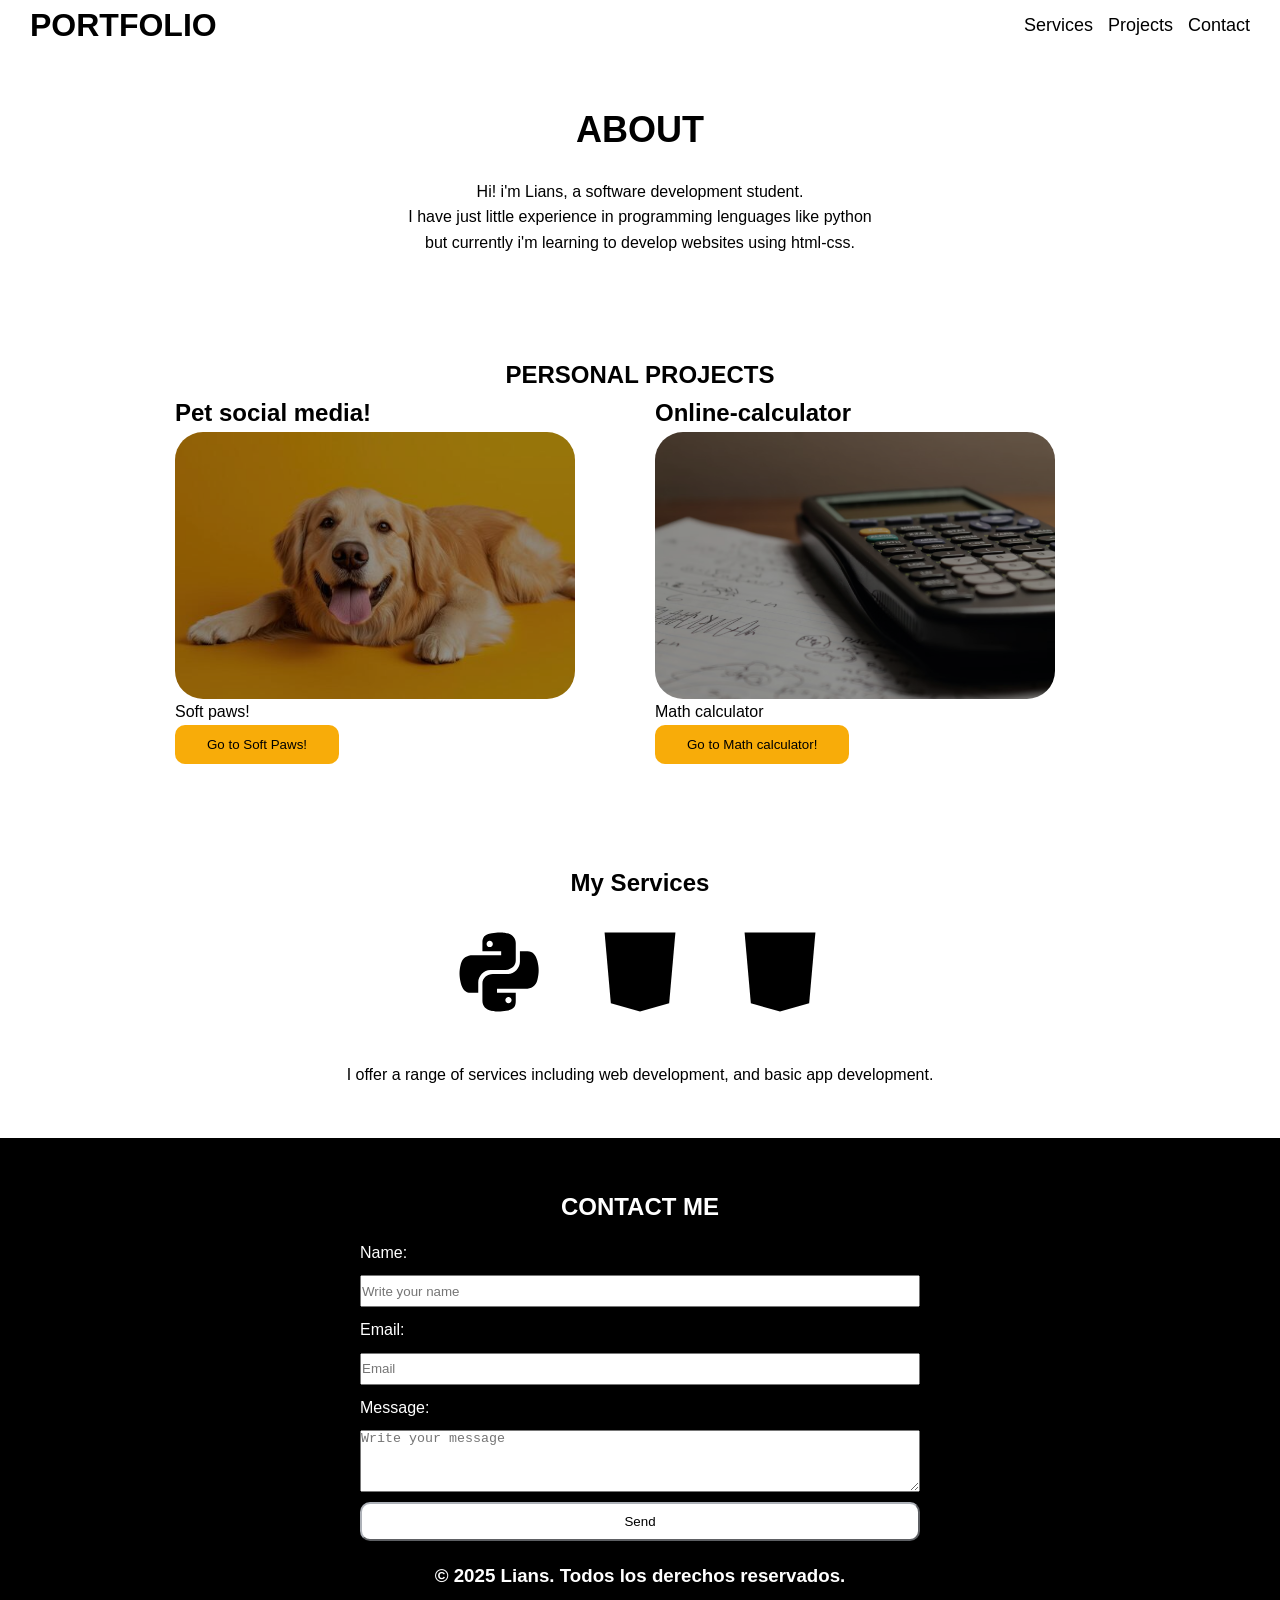
==== commit 157c899c: "Adicción de imagenes locales" ====
--- a/index.html
+++ b/index.html
@@ -51,16 +51,16 @@
                 <article class = "project-card">
                     <h2>Pet social media!</h2>
                     <figure class="img-container">
-                        <img class ="cardimagen"src="https://static.vecteezy.com/system/resources/thumbnails/066/054/380/small/a-golden-retriever-dog-is-laying-down-on-a-yellow-background-photo.jpeg" alt="">
+                        <img class ="cardimagen"src="/public/img/projects-pictures/pj1.jpeg" alt="">
                     </figure>
                     <p>Soft paws!</p>
-                    <a  href="pets.html" class= "petssite" target="_blank" rel="noopener noreferrer"> <button class ="style-button">Go to Soft Paws!</button></a>
+                    <a  href="views/pets.html" class= "petssite" target="_blank" rel="noopener noreferrer"> <button class ="style-button">Go to Soft Paws!</button></a>
                 </article>
 
                 <article class="project-card"> 
                         <h2>Online-calculator</h2>
                         <figure class="img-container">
-                            <img class= "cardimagen"src="https://images.unsplash.com/photo-1648201188793-418f2b9b4b32?q=80&w=1470&auto=format&fit=crop&ixlib=rb-4.1.0&ixid=M3wxMjA3fDB8MHxwaG90by1wYWdlfHx8fGVufDB8fHx8fA%3D%3D" alt="Python logo">
+                            <img class= "cardimagen"src="/public/img/projects-pictures/pj2.avif" alt="Python logo">
                         </figure>
                         <p>Math calculator</p>
                         <a  href=""class= "petssite" target="_blank" rel="noopener noreferrer"> <button class ="style-button">Go to Math calculator!</button></a>
--- a/src/stylesheet/stylesheet-portfolio.css
+++ b/src/stylesheet/stylesheet-portfolio.css
@@ -149,7 +149,7 @@
     padding: 10px 30px;
     border-color: transparent;
     cursor: pointer;
-    transition: all 0.3s ease;
+    transition: all 0.2s ease;
 }
 .style-button:hover {
     box-shadow: 0 2px 0 0 rgb(53, 53, 53);
@@ -206,4 +206,4 @@
 
 .copyright{
     color: white;
-}+}
--- a/src/stylesheet/stylesheet-portfolio.css
+++ b/src/stylesheet/stylesheet-portfolio.css
@@ -149,7 +149,7 @@
     padding: 10px 30px;
     border-color: transparent;
     cursor: pointer;
-    transition: all 0.3s ease;
+    transition: all 0.2s ease;
 }
 .style-button:hover {
     box-shadow: 0 2px 0 0 rgb(53, 53, 53);
@@ -206,4 +206,4 @@
 
 .copyright{
     color: white;
-}+}
--- a/src/stylesheet/responsive-index.css
+++ b/src/stylesheet/responsive-index.css
@@ -4,7 +4,25 @@
          }
     .projects-container{
         grid-template-columns: repeat(auto-fit, 350px);
+        text-align: center;
     }
+
    } 
 
- 
+@media (max-width:375px) {
+    .user-stories-photo{
+        transform: scale();
+    }
+    .project-card{
+        width: 100%;
+    }
+    .icons-container{
+        gap: 10px;
+    }
+    .projects-container{
+        align-items: center;
+        display: flex;
+        flex-direction: column;
+    }
+}
+ 
